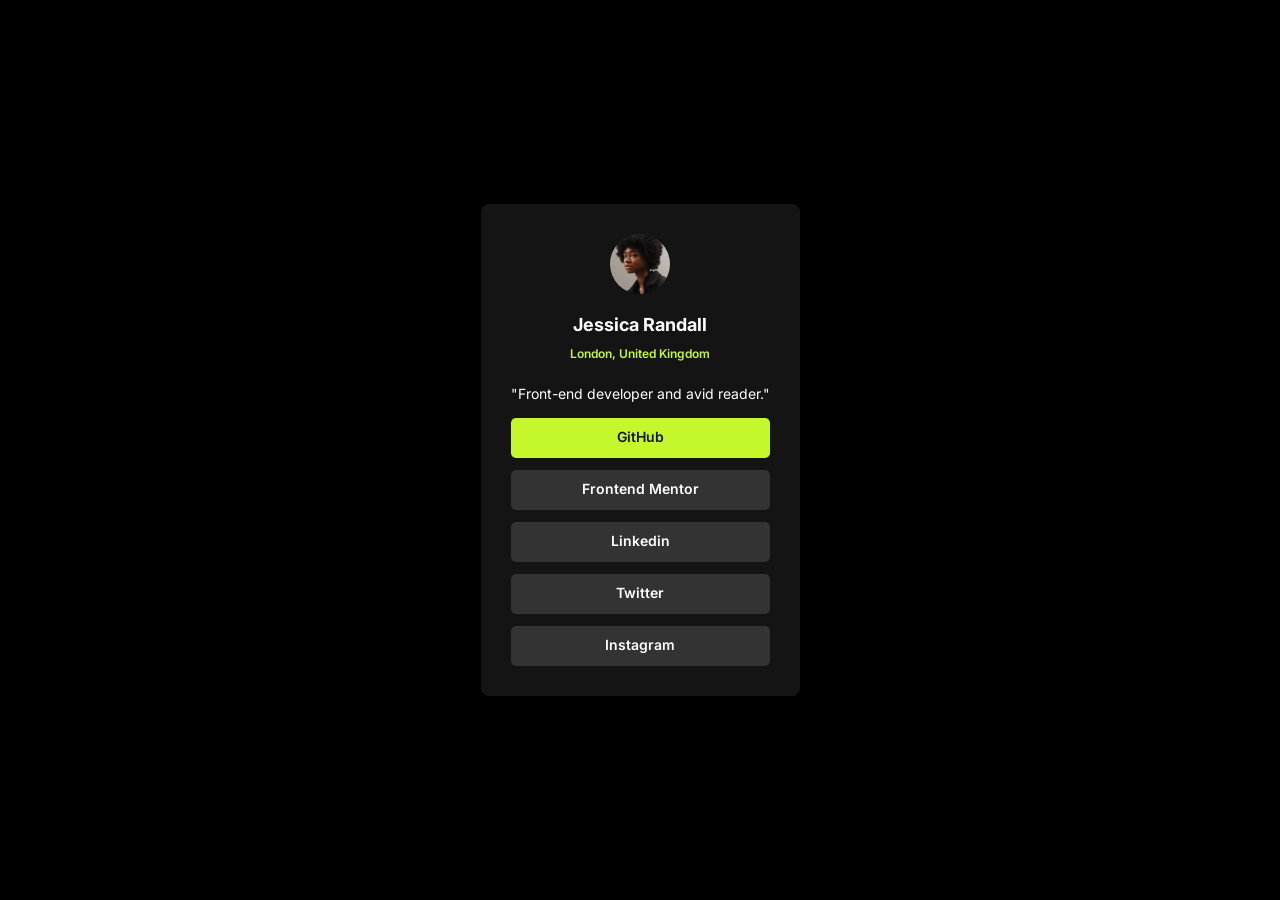
==== index.html @ 20246ba3 "file update" ====
<!DOCTYPE html>
<html lang="en">
  <head>
    <meta charset="UTF-8" />
    <meta name="viewport" content="width=device-width, initial-scale=1.0" />
    <meta name="description" content="Social Links Profile Design" />
    <meta
      name="keywords"
      content="Social links profile with HTML and CSS, Frontend project for beginners"
    />
    <title>Social Links Profile</title>
    <link rel="stylesheet" href="index.css" />
  </head>
  <body>
    <section class="main-section">
      <div class="container">
        <div class="inner-content">
          <div class="basic-details">
            <img src="Images/avatar-jessica.jpeg" alt="Picture of Jessica" />
            <h2>Jessica Randall</h2>
            <h4>London, United Kingdom</h4>
            <p>"Front-end developer and avid reader."</p>
          </div>
          <div class="socialbtn">
            <button class="github"><a href="#">GitHub</a></button>
            <button class="frontend-mentor">
              <a href="#">Frontend Mentor</a>
            </button>
            <button class="linkedin"><a href="#">Linkedin</a></button>
            <button class="twitter"><a href="#">Twitter</a></button>
            <button class="instagram"><a href="#">Instagram</a></button>
          </div>
        </div>
      </div>
    </section>
  </body>
</html>
---- index.css ----
@import url('https://fonts.googleapis.com/css2?family=Inter:wght@100..900&display=swap');

*{
    margin: 0;
    padding: 0;
    box-sizing: border-box;
    font-family: Inter, san-serif;
    line-height: 1.6;
}



body{
    background: #000;
    color: #fff;
}

.main-section{
    height: 100vh;
    align-items: center;
    justify-content: center;
    z-index: 1;
    display: flex;

}

.container{
    background: hsl(0, 0%, 8%);
    width: auto;
    justify-content: center;
    align-items: center;
    border-radius: 8px;

}

.inner-content{
    margin: 30px;
}

.basic-details {
    align-items: center;
    justify-content: center;
    display: flex;
    flex-direction: column;
}

.basic-details img{
width: 60px;
border-radius: 100%;
margin-bottom: 20px;
}

.basic-details h2{
    font-size: 18px;
    font-weight: bold;
    line-height: 1.2;
    margin-bottom: 8px;
}

.basic-details h4{
    font-size: 12px;
    font-weight: 600;
    color: hsl(75, 94%, 57%);
    margin-bottom: 20px;
}

.basic-details p{
    font-size: 14px;
    font-weight: 400;
    margin-bottom: 12px;
}

.socialbtn{
    display: flex;
    flex-direction: column;
}

.socialbtn .github{
    height: 40px;
    font-size: 14px;
    font-weight: 600;
    border-radius: 5px;
    border: none;
    margin-bottom: 12px;
    background: hsl(75, 94%, 57%);
    cursor: pointer;
}

.socialbtn .github a{
    text-decoration: none;
    color: hsl(0, 0%, 8%);
}

.socialbtn .frontend-mentor{
    height: 40px;
    font-size: 14px;
    font-weight: 600;
    border-radius: 5px;
    border: none;
    margin-bottom: 12px;
    background: #333;
    cursor: pointer;
}

.socialbtn .frontend-mentor a{
    text-decoration: none;
    color: #fff;
}

.socialbtn .linkedin{
    height: 40px;
    font-size: 14px;
    font-weight: 600;
    border-radius: 5px;
    border: none;
    margin-bottom: 12px;
    background: #333;
    cursor: pointer;
}

.socialbtn .linkedin a{
    text-decoration: none;
    color: #fff;
}

.socialbtn .twitter{
    height: 40px;
    font-size: 14px;
    font-weight: 600;
    border-radius: 5px;
    border: none;
    margin-bottom: 12px;
    background: #333;
    cursor: pointer;
}

.socialbtn .twitter a{
    text-decoration: none;
    color: #fff;
}

.socialbtn .instagram{
    height: 40px;
    font-size: 14px;
    font-weight: 600;
    border-radius: 5px;
    border: none;
    background: #333;
    cursor: pointer;
}

.socialbtn .instagram a{
    text-decoration: none;
    color: #fff;
}
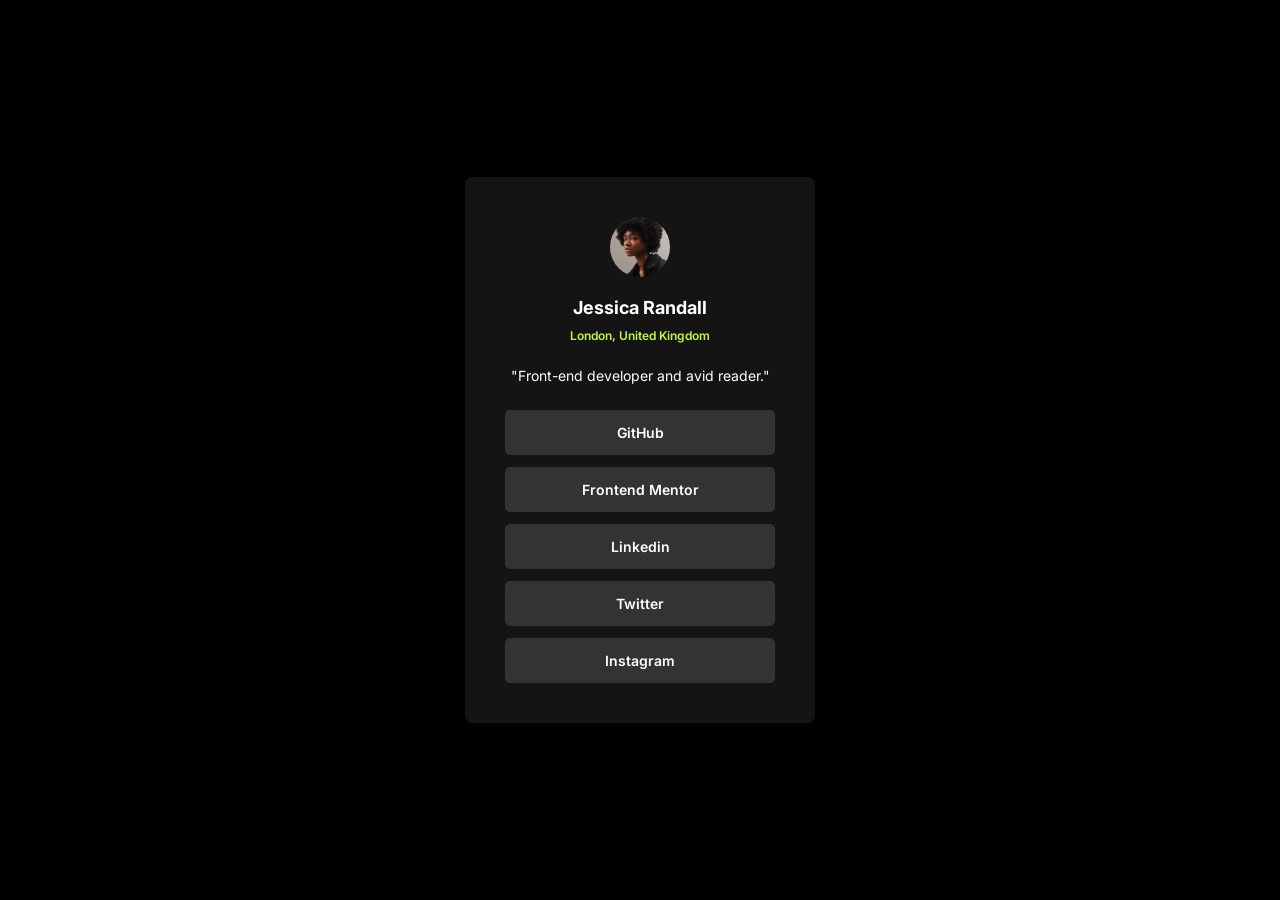
==== commit de1e7839: "Challenge Update" ====
--- a/index.html
+++ b/index.html
@@ -6,29 +6,32 @@
     <meta name="description" content="Social Links Profile Design" />
     <meta
       name="keywords"
-      content="Social links profile with HTML and CSS, Frontend project for beginners"
+      content="Social links profile with HTML and CSS, Frontend Mentor Challenge for Newbies"
     />
+    <link rel="icon" href="./Images/favicon-32x32.png" type="image/png">
     <title>Social Links Profile</title>
-    <link rel="stylesheet" href="index.css" />
+    <link rel="stylesheet" href="style.css" />
   </head>
   <body>
     <section class="main-section">
       <div class="container">
         <div class="inner-content">
+
+          <!-- Basic Details -->
           <div class="basic-details">
             <img src="Images/avatar-jessica.jpeg" alt="Picture of Jessica" />
             <h2>Jessica Randall</h2>
             <h4>London, United Kingdom</h4>
             <p>"Front-end developer and avid reader."</p>
           </div>
+
+          <!-- Buttons -->
           <div class="socialbtn">
-            <button class="github"><a href="#">GitHub</a></button>
-            <button class="frontend-mentor">
-              <a href="#">Frontend Mentor</a>
-            </button>
-            <button class="linkedin"><a href="#">Linkedin</a></button>
-            <button class="twitter"><a href="#">Twitter</a></button>
-            <button class="instagram"><a href="#">Instagram</a></button>
+            <a class="github" href="https://github.com" target="_blank">GitHub</a>
+            <a class="frontend-mentor" href="https://frontendmentor.io"  target="_blank">Frontend Mentor</a>
+            <a class="linkedin" href="https://linkedin.com"  target="_blank">Linkedin</a>
+            <a class="twitter" href="https://twitter.com"  target="_blank">Twitter</a>
+            <a class="instagram" href="https://instagram.com"  target="_blank">Instagram</a>
           </div>
         </div>
       </div>
--- a/style.css
+++ b/style.css
@@ -0,0 +1,111 @@
+@import url('https://fonts.googleapis.com/css2?family=Inter:wght@100..900&display=swap');
+
+*{
+    margin: 0;
+    padding: 0;
+    box-sizing: border-box;
+}
+
+body{
+    font-family: "Inter", sans-serif;
+    background-color: #000;
+    color: #fff;
+}
+
+/* Main Section */
+
+.main-section{
+    height: 100vh;
+    align-items: center;
+    justify-content: center;
+    z-index: 1;
+    display: flex;
+
+}
+
+/* Container */
+
+.container{
+    background-color: hsl(0, 0%, 8%);
+    width: 100%;
+    max-width: 350px;
+    justify-content: center;
+    align-items: center;
+    border-radius: 8px;
+
+}
+
+/* Inner Content */
+
+.inner-content{
+    padding: 40px;
+}
+
+.basic-details {
+    display: flex;
+    flex-direction: column;
+    align-items: center;
+    justify-content: center;
+}
+
+.basic-details img{
+    width: 60px;
+    border-radius: 100%;
+    margin-bottom: 20px;
+}
+
+.basic-details h2{
+    font-size: 18px;
+    font-weight: 700;
+    line-height: 1.25;
+    margin-bottom: 8px;
+}
+
+.basic-details h4{
+    font-size: 12px;
+    font-weight: 600;
+    line-height: 1.5;
+    color: hsl(75, 94%, 57%);
+    margin-bottom: 20px;
+}
+
+.basic-details p{
+    font-size: 14px;
+    font-weight: 400;
+    margin-bottom: 24px;
+    line-height: 1.5;
+}
+
+/* Buttons */
+
+.socialbtn{
+    display: flex;
+    flex-direction: column;
+    text-align: center;
+    gap: 12px;
+}
+
+.socialbtn a{
+    text-decoration: none;
+    background-color: #333333;
+    color: #fff;
+    padding: 12px 24px;
+    font-size: 14px;
+    font-weight: 600;
+    border-radius: 5px;
+    line-height: 1.5;
+}
+
+.socialbtn a:hover{
+    background-color: hsl(75, 94%, 57%);
+    color: hsl(0, 0%, 8%);
+    transition: background-color 0.3s ease-in-out;
+}
+
+/* Media Query */
+
+@media (max-width: 768px){
+    .container{
+        margin: 0 24px;
+    }
+}
